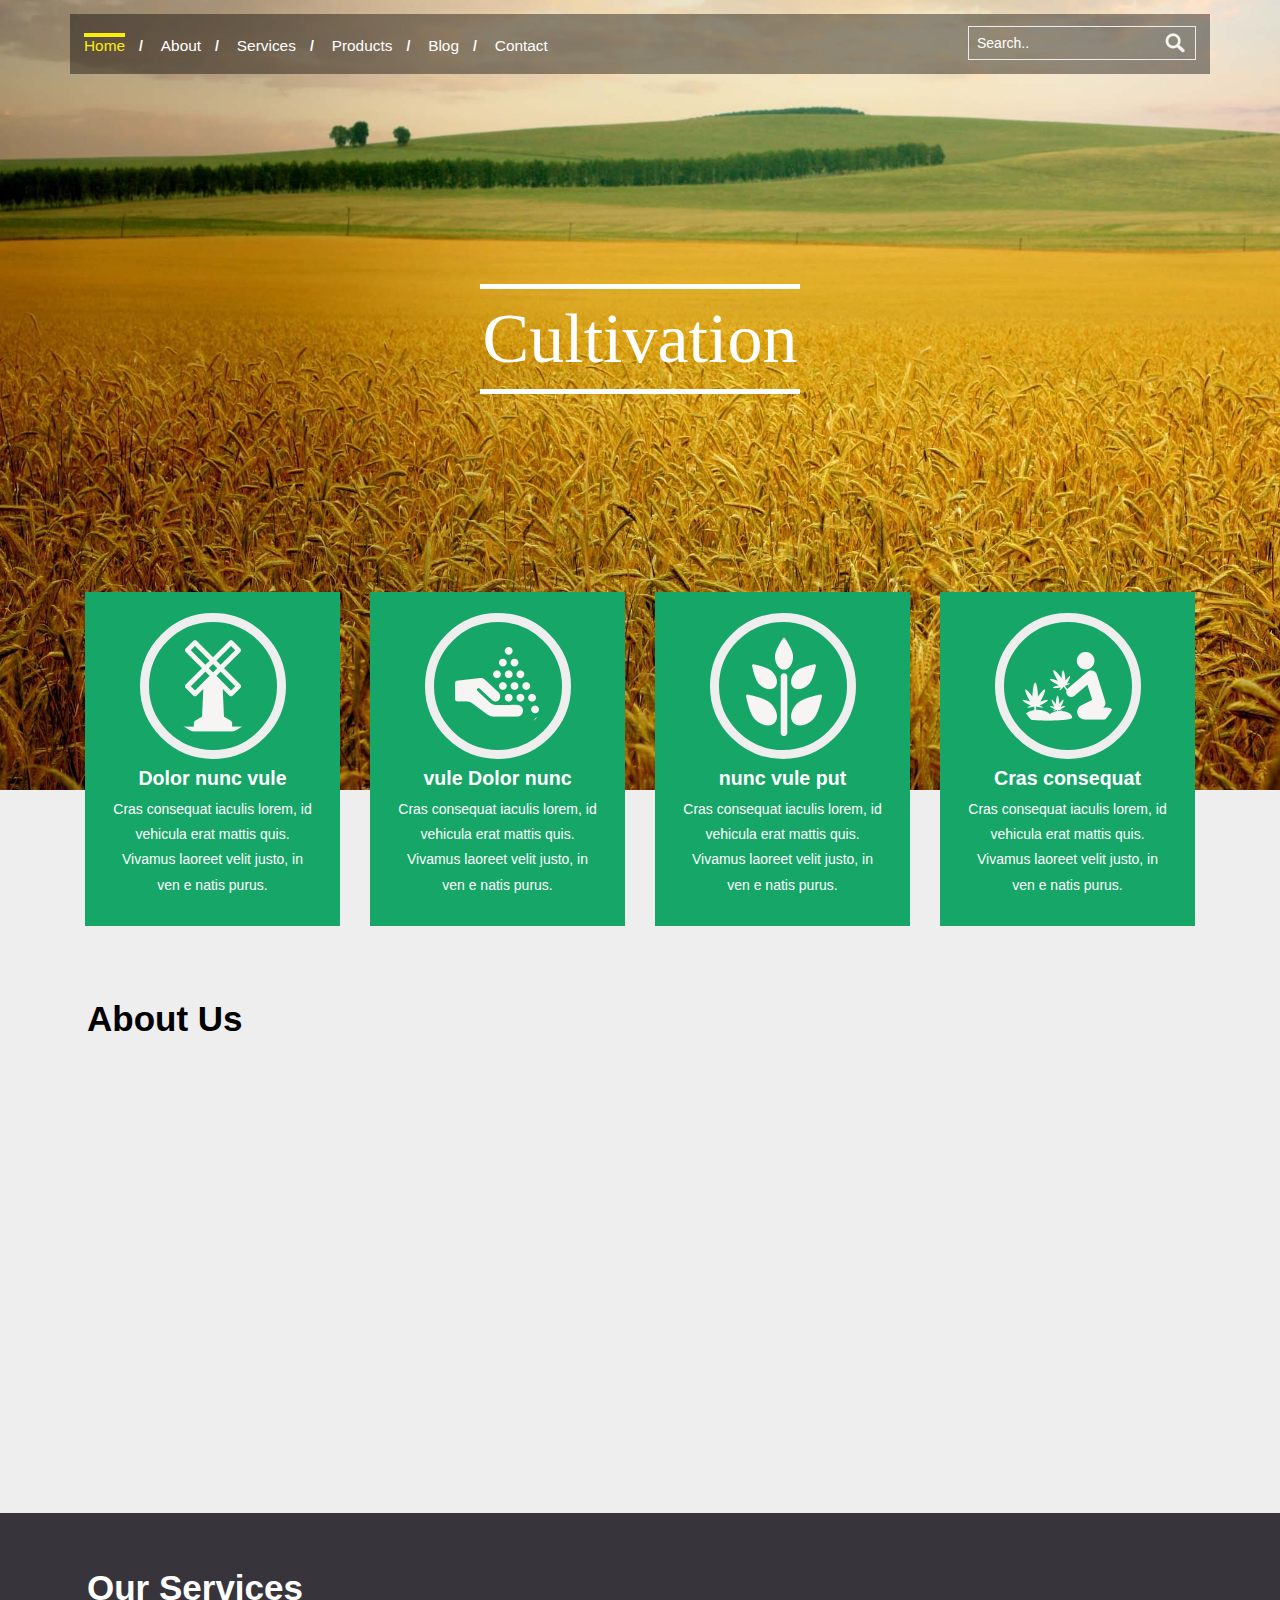
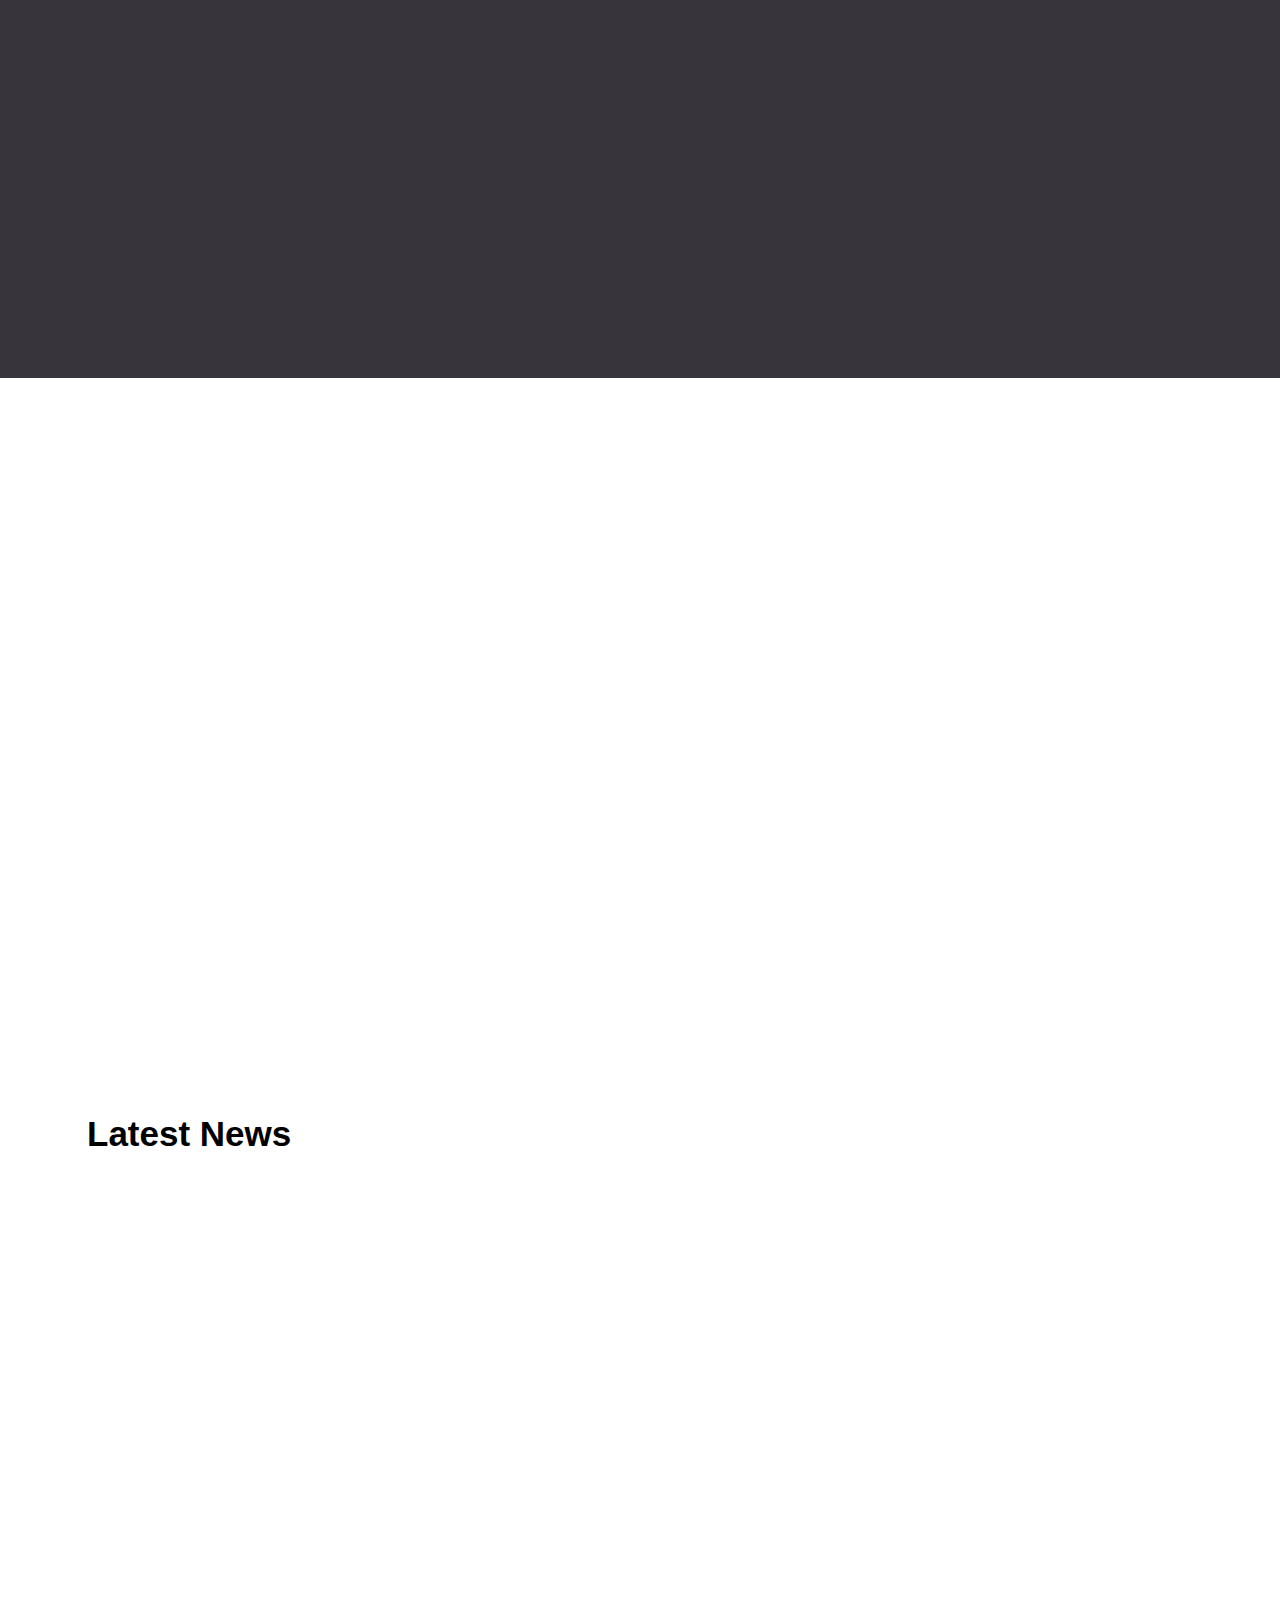
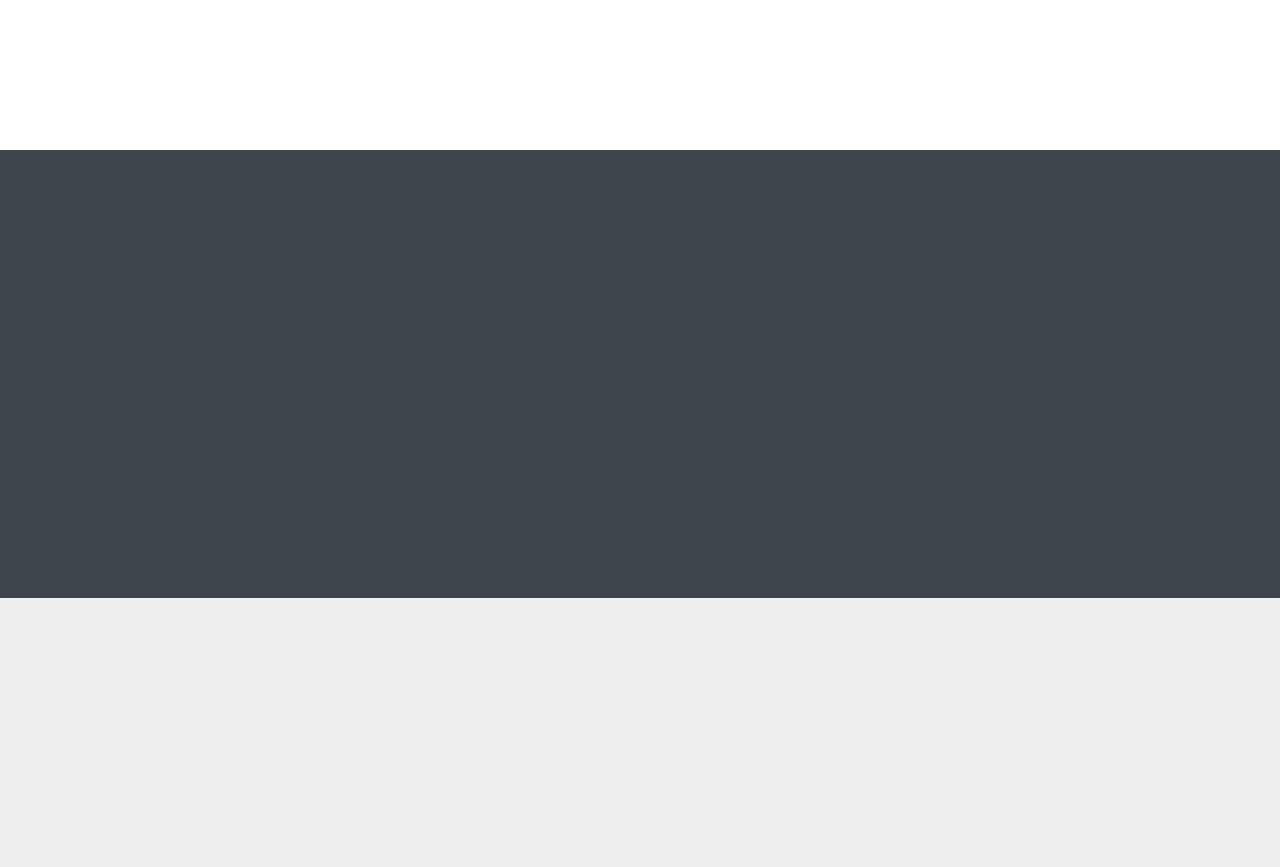
==== cultivation/index.html @ 4067ba44 "Add files via upload" ====
<!DOCTYPE HTML>
<html>
<head>
<title>Home</title>
<link href="css/bootstrap.css" rel="stylesheet" type="text/css" media="all">
<link href="css/style.css" rel="stylesheet" type="text/css" media="all" />
<meta name="viewport" content="width=device-width, initial-scale=1">
<meta http-equiv="Content-Type" content="text/html; charset=utf-8" />
<meta name="keywords" content="Cultivation Responsive web template, Bootstrap Web Templates, Flat Web Templates, Andriod Compatible web template, 
Smartphone Compatible web template, free webdesigns for Nokia, Samsung, LG, SonyErricsson, Motorola web design" />
<script type="application/x-javascript"> addEventListener("load", function() { setTimeout(hideURLbar, 0); }, false); function hideURLbar(){ window.scrollTo(0,1); } </script>
<script src="js/jquery-1.11.1.min.js"></script>
 <link rel="stylesheet" href="css/flexslider.css" type="text/css" media="screen" />
<!---- start-smoth-scrolling---->
<script type="text/javascript" src="js/move-top.js"></script>
<script type="text/javascript" src="js/easing.js"></script>
 <script type="text/javascript">
		jQuery(document).ready(function($) {
			$(".scroll").click(function(event){		
				event.preventDefault();
				$('html,body').animate({scrollTop:$(this.hash).offset().top},1200);
			});
		});
	</script>
<!---End-smoth-scrolling---->
<link rel="stylesheet" href="css/swipebox.css">
			<script src="js/jquery.swipebox.min.js"></script> 
			    <script type="text/javascript">
					jQuery(function($) {
						$(".swipebox").swipebox();
					});
				</script>
				<!--Animation-->
<script src="js/wow.min.js"></script>
<link href="css/animate.css" rel='stylesheet' type='text/css' />
<script>
	new WOW().init();
</script>
<!---/End-Animation---->


</head>
<body>
  <div class="header" id="home">
		<div class="container">
		<div class="header-top">
		<div class="top-menu">
		<span class="menu"><img src="images/nav.png" alt=""/> </span>
		<ul>
   	<li><a href="index.html" class="active">home</a></li><label>/</label>
    <li><a href="about.html">About</a></li><label>/</label>
  	<li><a href="services.html">Services</a></li><label>/</label>
	<li><a href="products.html">products</a></li><label>/</label>
   	<li><a href="blog.html">blog</a></li><label>/</label>
   	<li><a href="contact.html">Contact</a></li>
    </ul>
     <!-- script for menu -->
				
		 <script>
		 $("span.menu").click(function(){
		 $(".top-menu ul").slideToggle("slow" , function(){
		 });
		 });
		 </script>
	<!-- //script for menu -->
     </div>
	<div class="search">
						<form>
							<input type="text" value="Search.." onFocus="this.value = '';" onBlur="if (this.value == '') {this.value = '';}" >
							<input type="submit" value="">
						</form>
					</div>

		<div class="clearfix"></div>
	
	</div>
	<div class="logo wow bounceIn animated" data-wow-delay="0.4s" style="visibility: visible; -webkit-animation-delay: 0.4s;">
		<a href="index.html">cultivation</a>
		</div>
		<div class="header-bottom">
	<div class="header-grids">
	<div class="col-md-3 header-grid">
	<div class="header-img1 wow bounceInLeft animated" data-wow-delay="0.4s" style="visibility: visible; -webkit-animation-delay: 0.4s;">
	<img src="images/icon4.png"" class="img-responsive" alt="/">
					<h4>Dolor nunc vule </h4>
					<p>Cras consequat iaculis lorem, id vehicula erat mattis quis. Vivamus laoreet velit justo, in ven e natis purus.</p>
					</div>
					</div>
	<div class="col-md-3 header-grid">
		<div class="header-img2 wow fadeInDownBig animated animated" data-wow-delay="0.4s">
	<img src="images/icon5.png"" class="img-responsive" alt="/">
					<h4>vule Dolor nunc</h4>
					<p>Cras consequat iaculis lorem, id vehicula erat mattis quis. Vivamus laoreet velit justo, in ven e natis purus.</p>
					</div>
					</div>
					
	<div class="col-md-3 header-grid">
		<div class="header-img3 wow fadeInUpBig animated animated" data-wow-delay="0.4s">
	<img src="images/icon6.png"" class="img-responsive" alt="/">
					<h4>nunc vule put </h4>
					<p>Cras consequat iaculis lorem, id vehicula erat mattis quis. Vivamus laoreet velit justo, in ven e natis purus.</p>
					</div>
					</div>
					<div class="col-md-3 header-grid">
						<div class="header-img4 wow bounceInRight animated" data-wow-delay="0.4s" style="visibility: visible; -webkit-animation-delay: 0.4s;">
	<img src="images/icon7.png"" class="img-responsive" alt="/">
					<h4>Cras consequat </h4>
					<p>Cras consequat iaculis lorem, id vehicula erat mattis quis. Vivamus laoreet velit justo, in ven e natis purus.</p>
					</div>
					</div>
	<div class="clearfix"></div>
	</div>
</div>	
</div>
</div>
		 <div class="content">
			<div class="about-section">
				<div class="container">
					<h3>about us</h3>
				<div class="about-grids">
				<div class="col-md-5 about-img wow bounceInRight animated" data-wow-delay="0.4s" style="visibility: visible; -webkit-animation-delay: 0.4s;">
			<img src="images/img1.jpg" class="img-responsive" alt="/">
				</div>
					<div class="col-md-7 about-grid wow bounceInLeft animated" data-wow-delay="0.4s" style="visibility: visible; -webkit-animation-delay: 0.4s;">
				<p>Cras consequat iaculis lorem, id vehicula erat mattis quis. Vivamus laoreet velit justo, in ven e natis purus pretium sit amet. Praesent lectus tortor, tincidu nt in consectetur vestibulum, ultrices nec neque. Praesent nec sagittis mauris. Fusce convallis nunc neque. Integer egestas aliquam interdum. Nulla ante diam, interdum nec tempus eu, feugiat vel erat.Cras consequat iaculis lorem, id vehicula erat mattis quis.Cras consequat iaculis lorem, id vehicula erat mattis. Integer egestas aliquam interdum. Nulla ante diam,</p>
									<p>lorem,Cras consequat iaculis id vehicula erat mattis quis. Vivamus laoreet velit justo, in ven e natis purus pretium sit amet. Praesent lectus tortor, tincidu nt in consectetur vestibulum, ultrices nec neque. Praesent nec sagittis mauris. Fusce convallis nunc neque. Integer egestas aliquam interdum. Nulla ante diam, interdum nec tempus eu, feugiat vel erat.Cras consequat iaculis lorem, id vehicula erat mattis quis.Cras consequat iaculis lorem, id vehicula erat mattis.</p>

				</div>
				<div class="clearfix"></div>
				</div>
				</div>
		   </div>
		   <div class="service-section">
				<div class="container">
					<h3>our services</h3>
					<div class="service-grids">
					<div class="col-md-4 service-grid wow bounceInLeft animated" data-wow-delay="0.4s" style="visibility: visible; -webkit-animation-delay: 0.4s;">
					<img src="images/icon1.png" class="img-responsive" alt="/">
					<h4>Dolor nunc vule putateulr</h4>
					<p>Cras consequat iaculis lorem, id vehicula erat mattis quis. Vivamus laoreet velit justo, in ven e natis purus.Praesent nec sagittis mauris. Fusce convallis nunc neque.Integer egestas.Vivamus laoreet velit justo</p>
					</div>
					<div class="col-md-4 service-grid wow fadeInUpBig animated animated" data-wow-delay="0.4s">
					<img src="images/icon2.png" class="img-responsive" alt="/">
						<h4>Dolor nunc vule putateulr</h4>
						<p>Cras consequat iaculis lorem, id vehicula erat mattis quis. Vivamus laoreet velit justo, in ven e natis purus.Praesent nec sagittis mauris. Fusce convallis nunc neque.Integer egestas.Vivamus laoreet velit justo</p>
						</div>
					<div class="col-md-4 service-grid wow bounceInRight animated" data-wow-delay="0.4s" style="visibility: visible; -webkit-animation-delay: 0.4s;">
					<img src="images/icon3.png" class="img-responsive" alt="/">
						<h4>Dolor nunc vule putateulr</h4>
						<p>Cras consequat iaculis lorem, id vehicula erat mattis quis. Vivamus laoreet velit justo, in ven e natis purus.Praesent nec sagittis mauris. Fusce convallis nunc neque.Integer egestas.Vivamus laoreet velit justo</p>
	`					</div>
					<div class="clearfix"></div>
					</div>
		   </div>
		   </div>
		   <div class="work-section wow bounceIn animated" data-wow-delay="0.4s" style="visibility: visible; -webkit-animation-delay: 0.4s;">
		   <div class="container">
		   <h3>our latest works</h3>
		   <div class="latest-grids">
		   <div class="latest-grid1">
			  <div class="col-md-3 latest-grid work">
			  	<a href="images/img2.jpg" class="swipebox"><img src="images/img2.jpg" class="img-responsive" alt="/">
		   <div class="textbox">
						<img src="images/magnify.png" class="img-responsive" alt="/">
						</div>
						</div></a>
		      <div class="col-md-3 latest-grid work">
			  	<a href="images/img3.jpg" class="swipebox"><img src="images/img3.jpg" class="img-responsive" alt="/">
		   <div class="textbox">
						<img src="images/magnify.png" class="img-responsive" alt="/">
						</div>
						</div></a>
		      <div class="col-md-3 latest-grid work">
			  	<a href="images/img4.jpg" class="swipebox"><img src="images/img4.jpg" class="img-responsive" alt="/">
		   <div class="textbox">
						<img src="images/magnify.png" class="img-responsive" alt="/">
						</div>
						</div></a>
		      <div class="col-md-3 latest-grid work">
			  	<a href="images/img5.jpg" class="swipebox"><img src="images/img5.jpg" class="img-responsive" alt="/">
		   <div class="textbox">
						<img src="images/magnify.png" class="img-responsive" alt="/">
						</div>
						</div></a>
		   <div class="clearfix"></div>
		   </div>
		   <div class="latest-grid2">
			  <div class="col-md-3 latest-grid work">
			  	<a href="images/img6.jpg" class="swipebox"><img src="images/img6.jpg" class="img-responsive" alt="/">
		   <div class="textbox">
						<img src="images/magnify.png" class="img-responsive" alt="/">
						</div>
						</div></a>
		      <div class="col-md-3 latest-grid work">
			  	<a href="images/img7.jpg" class="swipebox"><img src="images/img7.jpg" class="img-responsive" alt="/">
		   <div class="textbox">
						<img src="images/magnify.png" class="img-responsive" alt="/">
						</div>
						</div></a>
		      <div class="col-md-3 latest-grid work">
			  	<a href="images/img8.jpg" class="swipebox"><img src="images/img8.jpg" class="img-responsive" alt="/">
		  <div class="textbox">
						<img src="images/magnify.png" class="img-responsive" alt="/">
						</div>
						</div></a>
		      <div class="col-md-3 latest-grid work">
			  	<a href="images/img9.jpg" class="swipebox"><img src="images/img9.jpg" class="img-responsive" alt="/">
		   <div class="textbox">
						<img src="images/magnify.png" class="img-responsive" alt="/">
						</div>
						</div></a>
		   <div class="clearfix"></div>
		   </div>
		   <div class="clearfix"></div>
		   </div>
		   </div>
		   </div>
           <div class="copyrights">Collect from <a href="http://www.cssmoban.com/" >免费网站模板</a></div>
		   <div class="news-section">
		   <div class="container">
		   <h3>latest news</h3>
		   <div class="news-grids">
					<div class="col-md-4 news-grid wow bounceInLeft animated" data-wow-delay="0.4s" style="visibility: visible; -webkit-animation-delay: 0.4s;">
					<img src="images/img10.jpg" class="img-responsive" alt="/">
					<h4><a href="#">Dolor nunc vule putateulr</a></h4>
					<p class="date">March 23rd, 2015 <a href="#">5 Comments</a></p>
							<p>Praesent vestim molestie lacus. Aenean nonummy hendrerit mauris. Phasellus porta. Fusce suscipit varius mi. Cum sociis natoque penatibus et magnis dis parturient montes, nascetur ridiculus mus. </p>
                          <a href="#" class="button hvr-shutter-in-vertical">read more</a>
						  </div>
					<div class="col-md-4 news-grid wow fadeInDown Big animated animated" data-wow-delay="0.4s">
					<img src="images/img11.jpg" class="img-responsive" alt="/">
						<h4><a href="#">Dolor nunc vule putateulr</a></h4>
					<p class="date">March 23rd, 2014 <a href="#">5 Comments</a></p>
							<p>Praesent vestim molestie lacus. Aenean nonummy hendrerit mauris. Phasellus porta. Fusce suscipit varius mi. Cum sociis natoque penatibus et magnis dis parturient montes, nascetur ridiculus mus. </p>
						   <a href="#" class="button hvr-shutter-in-vertical">read more</a>
						</div>
					<div class="col-md-4 news-grid wow bounceInRight animated" data-wow-delay="0.4s" style="visibility: visible; -webkit-animation-delay: 0.4s;">
					<img src="images/img12.jpg" class="img-responsive" alt="/">
	        		<h4><a href="#">Dolor nunc vule putateulr</a></h4>
				<p class="date">March 25rd, 2014 <a href="#">5 Comments</a></p>
							<p>Praesent vestim molestie lacus. Aenean nonummy hendrerit mauris. Phasellus porta. Fusce suscipit varius mi. Cum sociis natoque penatibus et magnis dis parturient montes, nascetur ridiculus mus. </p>
							  <a href="#" class="button hvr-shutter-in-vertical">read more</a>
							</div>
					<div class="clearfix"></div>
					</div>
		   </div>
		   </div>
		   </div>
		   <div class="categories-section">
		   <div class="container">
		   <div class="footer-grids">
			<div class="col-md-4 up wow bounceInLeft animated" data-wow-delay="0.4s" style="visibility: visible; -webkit-animation-delay: 0.4s;">
	  <h3>upcome events</h3>
	  <div class="up1">
	 <div class="up-img">
	 <img src="images/im1.jpg">
	</div>
     <div class="up-text">
		 <a href="#">sagittis magna</a>
		 <p>Lorem ipsum dolor sit amet, consectetur adipiscing elit.</p>
		 </div>
		 <div class="clearfix"></div>
         </div>
		  <div class="up1">
	 <div class="up-img">
	 <img src="images/im2.jpg">
	</div>
     <div class="up-text">
		 <a href="#">Integer molest</a>
		 <p>Lorem ipsum dolor sit amet, consectetur adipiscing elit.</p>
		 </div>
		 <div class="clearfix"></div>
         </div>
		  <div class="up1">
	 <div class="up-img">
	 <img src="images/im3.jpg">
	</div>
     <div class="up-text">
		 <a href="#">Fusce suscipit</a>
		 <p>Lorem ipsum dolor sit amet, consectetur adipiscing elit.</p>
		 </div>
		 <div class="clearfix"></div>
         </div>
		 </div>
		 <div class="col-md-4 cat wow bounceIn animated" data-wow-delay="0.4s" style="visibility: visible; -webkit-animation-delay: 0.4s;">
		   <h3>Categories</h3>
		   <ul>
	<li>Praesent vestim molestie lacus.</li>
	<li>Cras consequat iaculis lorem</li>
	<li>Consectetur adipiscing iaculis</li>
	<li>Lorem ipsum dolor sit</li>
	<li>Cum sociis natoque penatibus et magnis </li>
	<li>Integer molestie lorem</li>
	<li>lorem,Cras consequat iaculis id vehicula</li>
	</ul>
	</div>
		 <div class="col-md-4 cont wow bounceInRight animated" data-wow-delay="0.4s" style="visibility: visible; -webkit-animation-delay: 0.4s;">
		 <h3>contact</h3>
		 <ul>
		<li><i class="phone"></i></li>
		<li><p>1-000-000-0000</p>
		<p>1-000-000-0000</p></li>
		</ul>
		<ul>
	   <li><i class="smartphone"></i></li>
		<li><p>Seventh Avenue</p>
		<p> Chelsea, Manhattan</p></li>
		</ul>
		<ul>
		<li><i class="message"></i></li>
		<li><a href="mailto:example@mail.com">bcdefg@hijs.dfh</a>
         <a href="mailto:example@mail.com">fjashfaf@jkfs.ckd</a></li>
		</ul>
		</div>
		 <div class="clearfix"></div>
		  </div>
		   </div>
		   </div>
		   <div class="footer-section">
		   <div class="container">
		   <div class="footer-top">
		 <div class="social-icons wow bounceInLeft animated" data-wow-delay="0.4s" style="visibility: visible; -webkit-animation-delay: 0.4s;">
		<a href="#"><i class="icon1"></i></a>
		<a href="#"><i class="icon2"></i></a>
		<a href="#"><i class="icon3"></i></a>
		<a href="#"><i class="icon4"></i></a>
		</div>
		</div>
		 <div class="footer-middle wow fadeInDown Big animated animated" data-wow-delay="0.4s">
		 <div class="bottom-menu">
      <ul>
   	<li><a href="index.html">home</a></li>
    <li><a href="about.html">About</a></li>
  	<li><a href="services.html">Services</a></li>
	<li><a href="products.html">products</a></li>
   	<li><a href="blog.html">blog</a></li>
   	<li><a href="contact.html">Contact</a></li>
    </ul>
		</div>
		</div>
		<div class="footer-bottom wow bounceInRight animated" data-wow-delay="0.4s" style="visibility: visible; -webkit-animation-delay: 0.4s;">
									<p>Copyright &copy; 2015.Company name All rights reserved.More Templates <a href="http://www.cssmoban.com/" target="_blank" title="模板之家">模板之家</a> - Collect from <a href="http://www.cssmoban.com/" title="网页模板" target="_blank">网页模板</a></p>
									</div>
					<script type="text/javascript">
						$(document).ready(function() {
							/*
							var defaults = {
					  			containerID: 'toTop', // fading element id
								containerHoverID: 'toTopHover', // fading element hover id
								scrollSpeed: 1200,
								easingType: 'linear' 
					 		};
							*/
							
							$().UItoTop({ easingType: 'easeOutQuart' });
							
						});
					</script>
				<a href="#" id="toTop" style="display: block;"> <span id="toTopHover" style="opacity: 1;"> </span></a>
				</div>
		   </div>

 </body>
</html>
---- cultivation/css/style.css ----
body a{
    transition:0.5s all;
	-webkit-transition:0.5s all;
	-moz-transition:0.5s all;
	-o-transition:0.5s all;
	-ms-transition:0.5s all;
}
input[type="button"]{
	transition:0.5s all;
	-webkit-transition:0.5s all;
	-moz-transition:0.5s all;
	-o-transition:0.5s all;
	-ms-transition:0.5s all;
}

h1,h2,h3,h4,h5,h6{
	padding:0 0;
	margin:0 0;
}
p{
	padding:0 0;
	margin:0 0;
}
ul{
	padding:0 0;
	margin:0 0;	
}
body{
	padding:0 0;
	margin:0 0; 
	font-family: 'Open Sans', sans-serif;
}
.copyrights{text-indent:-9999px;height:0;line-height:0;font-size:0;overflow:hidden;}
.header {
  background: url("../images/banner.jpg")no-repeat 0px 0px;
  background-size:cover;
  min-height: 790px;
  text-align: center;
  -webkit-background-size: cover;
  -moz-background-size: cover;
  -o-background-size: cover;
  -ms-background-size: cover;
}
.header-top {
  margin-top: 1em;
  background: rgba(0, 0, 0, 0.41);
}
.logo {
  border-top: 5px solid#fff;
  border-bottom: 5px solid#fff;
  width: 28%;
  margin: 15em auto 0;
}
.logo a {
  font-size: 5em;
  text-transform: capitalize;
  text-decoration: none;
  color:#fff;
  	font-family: 'Lobster', cursive;
}
.top-menu {
   float:left;
     padding-top: 0.3em;
  }
.top-menu ul li {
  display: inline-block;
    margin: 1.2em 1em;
 }
 .top-menu ul {
  color: #fff;
}
 .top-menu ul li a:hover {
  border-top: 4px solid#FAEE0D;
  color:#FAEE0D;
}
span.menu {
  display: none;
}
 .top-menu ul li  a{
  text-transform: capitalize;
  font-size: 1.1em;
  color: #fff;
  text-decoration: none;
}
.top-menu ul li a.active {
  border-top: 4px solid#FAEE0D;
  color: #FAEE0D;
}
.search{
	float:right;
	position:relative;
	width:20%;
	border: 1px solid #ededed;
    margin: 0.85em 1em;
}
.search input[type="text"] {
	outline: none;
	padding:6px 8px;
	background: none;
	width: 87%;
	border: none;
	font-size:1em;
	color:#fff;	
	float: left;
}
.search input[type="submit"] {
  width: 22px;
  height: 22px;
  background: url(../images/search.png) -9px -3px no-repeat;
  padding: 0px 1px;
  border: none;
  cursor: pointer;
  position: absolute;
  outline: none;
  top: 6px;
  right: 9px;
}
.header-bottom {
  position: relative;
}
.header-grids {
  position: absolute;
  bottom: -38em;
  left: 0;
  width: 100%;
}
.header-img1 {
  background: #16A667;
    padding: 1.5em 2em;
}
.header-img2 {
  background:#16A667;
  padding: 1.5em 2em;
}
.header-img3 {
  background:#16A667;
  padding: 1.5em 2em;
}
.header-img4 {
  background:#16A667;
  padding: 1.5em 2em;
}
.header-grid img {
  margin: 0 auto;
  border-radius: 73px;
  border: 9px solid #eee;
  padding: 1em 1em;
}
.header-grid h4 {
  font-size: 1.4em;
  padding: 0.5em 0 0;
  color: #fff;
    font-weight: 600;
}
.header-grid p {
  font-size: 1em;
  padding: 0.5em 0;
  color: #fff;
  line-height: 1.8em;
}
.header-grid img:hover {
  transform: rotateY(360deg);
  transition: .5s all;
  -webkit-transition: .5s all;
  -moz-transition: .5s all;
  -o-transition: .5s all;
  -ms-transition: .5s all;
}
.about-section {
  padding: 15em 0 4em;
  background:#eee;
}
.about-img img {
  width: 100%;
}
.about-section h3 {
  font-size: 2.5em;
  text-transform: capitalize;
  color: #000;
   margin: 0 17px;
   font-family: 'Josefin Sans', sans-serif;
     font-weight: 600;
}
.about-grids {
  margin-top: 3em;
}
.about-grid p {
  font-size: 1em;
  padding: 1em 0;
  color: #555;
  line-height: 1.8em;
}
.service-section {
  padding: 4em 0;
  background:#37353b;
 }
.service-section h3 {
  font-size: 2.5em;
  text-transform: capitalize;
  color: #fff;
    margin: 0 17px;
	font-family: 'Josefin Sans', sans-serif;
	  font-weight: 600;
}
.service-grids {
  margin-top: 3em;
    text-align: center;
}
.service-grid img {
  margin: 0 auto;
  background:#16A667;
  padding: 0.5em 1em;
  border-radius: 10px;
}
.service-grid img:hover {
  background: #f2af00;
}
.service-grid h4 {
  font-size: 1.5em;
  padding: 0.8em 0 0;
  color: #fff;
    font-weight: 600;
}
.service-grid p {
  font-size: 1em;
  padding: 1em 0;
  color: #999;
  line-height: 1.8em;
}
.work-section {
  padding: 4em 0;
  background:#eee;
 }
.work-section h3 {
  font-size: 2.5em;
  text-transform: capitalize;
  color: #000;
	font-family: 'Josefin Sans', sans-serif;
	  font-weight: 600;
}
.work {
 position:relative;
}
.work .textbox {
width: 285px;
height: 244px;
position:absolute;
top:0;
left:0;
-webkit-transform: scale(0);
transform: scale(0);
border-radius:0px;
background-color:rgba(15, 16, 15, 0.16);;
-webkit-box-shadow: 0px 0px 15px 2px rgba(255,255,255,.75);
box-shadow: 0px 0px 15px 2px rgba(255,255,255,.75);
}
.work:hover .textbox {
-webkit-transform: scale(1);
transform: scale(1);
}
.textbox img {
  padding-top: 7em;
  color: #fff;
  margin: 0 auto;
}
.textbox {
-webkit-transition: all 0.7s ease;
transition: all 0.7s ease;
}
.latest-grids {
  margin-top: 3em;
}
.latest-grid {
  padding: 0;
}
.news-section{
padding:4em 0;
}
.news-section h3 {
  font-size: 2.5em;
  text-transform: capitalize;
  color: #000;
    margin: 0 17px;
	font-family: 'Josefin Sans', sans-serif;
	  font-weight: 600;
}
.news-grids {
  margin-top: 3em;
}
.news-grid h4 a {
  font-size: 1.2em;
  text-decoration: none;
  color: #000;
  padding: 0.5em 0;
  display: block;
    font-weight: 600;
}
.news-grid p.date a {
  font-size: 1em;
  font-weight: 500;
  color: #000;
}
.news-grid p.date a:hover {
  color: rgba(32, 176, 89, 0.88);
}
.news-grid p{
  font-size: 1em;
 margin-bottom: 1em;
  color: #999;
  line-height: 1.8em;
}
a.button {
  font-size: 1.2em;
  padding: 0.5em 1em;
  background:#f2af00;
  width: 35%;
   margin-top: 1.5em;
   display:block;
  color: #fff;
  text-decoration: none;
  text-transform: capitalize;
}
/* Shutter In Vertical */
.hvr-shutter-in-vertical {
  display: inline-block;
  vertical-align: middle;
  -webkit-transform: translateZ(0);
  transform: translateZ(0);
  box-shadow: 0 0 1px rgba(0, 0, 0, 0);
  -webkit-backface-visibility: hidden;
  backface-visibility: hidden;
  -moz-osx-font-smoothing: grayscale;
  position: relative;
  background: #f2af00;
  -webkit-transition-property: color;
  transition-property: color;
  -webkit-transition-duration: 0.3s;
  transition-duration: 0.3s;
}
.hvr-shutter-in-vertical:before {
  content: "";
  position: absolute;
  z-index: -1;
  top: 0;
  bottom: 0;
  left: 0;
  right: 0;
  background:#16A667;
  -webkit-transform: scaleY(1);
  transform: scaleY(1);
  -webkit-transform-origin: 50%;
  transform-origin: 50%;
  -webkit-transition-property: transform;
  transition-property: transform;
  -webkit-transition-duration: 0.3s;
  transition-duration: 0.3s;
  -webkit-transition-timing-function: ease-out;
  transition-timing-function: ease-out;
}
.hvr-shutter-in-vertical:hover, .hvr-shutter-in-vertical:focus, .hvr-shutter-in-vertical:active {
  color: white;
}
.hvr-shutter-in-vertical:hover:before, .hvr-shutter-in-vertical:focus:before, .hvr-shutter-in-vertical:active:before {
  -webkit-transform: scaleY(0);
  transform: scaleY(0);
}
.categories-section {
  padding: 4em 0;
  background:#3f454d;
}
.cat h3 {
  font-size: 2.5em;
  text-transform: capitalize;
  color:#fff;
  margin-bottom: 0.7em;
  font-family: 'Josefin Sans', sans-serif;
    font-weight: 600;
}
.cat ul li {
  font-size: 1em;
  line-height: 1.8em;
  color: #999;
  list-style: none;
  padding: 6px 24px;
  background: url(../images/list-arrow.png) no-repeat 0px 15px;
  cursor: pointer;
  list-style-type: none;
}
.cat ul li:hover {
  color: #f2af00;
}
.up h3 {
  font-size: 2.5em;
  text-transform: capitalize;
  color:#fff;
  margin-bottom: 1em;
  font-family: 'Josefin Sans', sans-serif;
    font-weight: 600;
}
.up-img {
  float: left;
  width: 21%;
  margin-right: 3%;
}
.up-text {
  float: left;
  width: 76%;
}
.up-img img {
  width: 100%;
}
.up1 {
  margin-top: 1.2em;
}
.up-text a {
   font-size: 1.3em;
  color: #fff;
    margin-bottom: 0.3em;
	text-decoration:none;
}
.up-text a:hover {
  color: #f2af00;
}
.up-text p {
  font-size: 1em;
  line-height:1.8em;
  color:#999;
}
.cont h3 {
  font-size: 2.5em;
  text-transform: capitalize;
  color:#fff;
  margin-bottom: 1em;
  font-family: 'Josefin Sans', sans-serif;
    font-weight: 600;
}
.cont ul li {
  display: inline-block;
}
.cont ul {
  margin-bottom: 2em;
}
.phone {
  width: 40px;
  height: 40px;
  background: url("../images/img-sprite1.png") no-repeat -220px 0px;
  display: inline-block;
}
.smartphone {
  width: 40px;
  height: 40px;
  background: url("../images/img-sprite1.png") no-repeat -260px 0px;
  display: inline-block;
}
.message {
  width: 40px;
  height: 40px;
  background: url("../images/img-sprite1.png") no-repeat -300px 6px;
  display: inline-block;
}
.cont ul li p {
  font-size: 1em;
  color: #999;
}
.cont ul li a {
  width: 100%;
  display: block;
  font-size: 1em;
  text-decoration: none;
  color:#999;
}
.cont ul li a:hover{
color:#f2af00;
}
.footer-section {
  padding: 4em 0;
  text-align: center;
  background:#eee;
}
.social-icons i {
  width: 55px;
  height: 55px;
  background: url("../images/img-sprite1.png") no-repeat 0px 0px;
  display: inline-block;
  margin: 0 0 0 1em;
}
.social-icons i.icon1
{
	background:url("../images/img-sprite1.png") no-repeat 0px 0px;
}

.social-icons i.icon2
{
	background:url("../images/img-sprite1.png") no-repeat -55px 0px;
}
.social-icons i.icon3
{
	background:url("../images/img-sprite1.png") no-repeat -110px 0px;
}
.social-icons i.icon4
{
	background:url("../images/img-sprite1.png") no-repeat -165px 0px;
}
.social-icons i:hover {
  opacity: 0.6;
}

.bottom-menu ul li {
  display: inline-block;
    margin: 1.2em 1.5em;
 }
.bottom-menu ul li  a{
 text-transform: capitalize;
  font-size: 1.1em;
  color: #000;
  text-decoration: none;
}
.footer-bottom {
	margin-top: 1em;
}
.footer-bottom p {
	font-size: 16px;
	color: #000;
	font-weight: 400;
}
.footer-bottom a {
	font-size: 19px;
	color:#16A667;
	font-weight: 400;
	text-transform: capitalize;
	font-family: 'Exo', sans-serif;
}
.footer-bottom a:hover {
	color: #000;
}
.footer-bottom p a {
	margin: 0 6px 0 6px;
}
#toTop {
	display: none;
	text-decoration: none;
	position: fixed;
	bottom: 10px;
	right: 10px;
	overflow: hidden;
	width: 48px;
	height: 48px;
	border: none;
	text-indent: 100%;
	background: url("../images/to-top2.png") no-repeat 0px 0px;
}
/*about*/
.header.head-top {
  min-height: 450px;
  }
.logo.logo1 {
  margin-top: 10em;
}
.aboutus-section {
  padding: 4em 0;
}
.aboutus-section h3 {
  font-size: 3.5em;
  text-transform: capitalize;
  margin-bottom: 1.5em;
  color: #394c53;
  font-family: 'Josefin Sans', sans-serif;
  text-align:center;
    font-weight: 600;
}
.left-grid h4 {
  font-size: 2em;
  padding: 0.5em 0;
  color: #000;
  text-transform: capitalize;
    font-weight: 600;
}
.left-grid ul li {
  font-size: 1em;
  line-height: 1.8em;
  color: #555;
  list-style: none;
  padding: 6px 24px;
  background: url(../images/list-arrow.png) no-repeat 0px 15px;
  cursor: pointer;
  list-style-type: none;
}
.left-grid p {
  font-size: 1em;
  line-height: 1.8em;
  color: #555;
}
.ab1 a {
  text-align: right;
  font-size: 1.2em;
  padding: 0.5em 0;
  display: block;
  text-decoration: none;
}
.ab2 a{
  text-align: right;
  font-size: 1.2em;
  padding: 0.5em 0;
  display: block;
  text-decoration: none;
}
.ab1 {
  background: #eee;
  padding: 1em 1em;
    margin: 3em 0;
	  border-radius: 5px;
}
.ab2 {
  background: #eee;
  padding: 1em 1em;
    border-radius: 5px;
}
.right-grid {
  padding: 0.5em 0 0;
}
.right-grid h5 {
  font-size: 1.4em;
  padding: 0.5em 0;
  color: #000;
  text-transform: capitalize;
  font-weight: 500;
  
}
.right-grid  p {
  font-size: 1em;
  color: #555;
  line-height: 1.8em;
  text-align: left;
}
.aboutus4 h4 {
  font-size: 2em;
  padding: 0.5em 0;
  color: #000;
  text-transform: capitalize;
  margin-bottom: 1.5em;
     font-weight: 600;
}
.team-grid h5 {
  font-size: 1.4em;
  padding: 0.5em 0;
  color: #0A0909;
}
.aboutus4 {
  margin-top: 2.5em;
 }

.aboutus2 {
  margin-top: 1em;
}
/*------ services -----*/
.services-section {
	padding: 4em 0;
	  background: #f5f5f5;
	  text-align: center;

}
.services-section h3 {
  font-size: 3.5em;
  text-transform: capitalize;
   margin-bottom: 1.5em;
  color: #394c53;
  font-family: 'Josefin Sans', sans-serif;
    font-weight: 600;
 }
.services-grid h5 {
  font-size: 1.4em;
  color: #000;
  font-weight: 600;
  padding-top: 0.7em;
  text-transform: capitalize;
}
a.button1 {
  font-size: 1.2em;
  padding: 0.5em 1em;
  background:#f2af00;
  margin: 1.5em auto 0;
  width:38%;
   display:block;
  color: #fff;
  text-decoration: none;
  text-transform: capitalize;
}
.service-section1 {
  padding: 4em 0;
  background: #37353b;
}
.services-grid p {
  font-size: 1em;
  color: #555;
    margin: 0.5em 0 2em;
  line-height:1.8em;
}
.services-grid img {
  border-radius: 5px;
  -ms-border-radius: 5px;
  -o-border-radius: 5px;
  -webkit-border-radius: 5px;
  -moz-border-radius: 5px;
}
.services-grid a img:hover {
  opacity: 0.6;
}
.services-section1 {
  padding: 1em 0 4em;
  background: #f5f5f5;
}
/*------ portfolio -----*/
.project-section {
  padding: 4em 0;
    background: url(../images/footer-bg.jpg);
}
.project-section  h3 {
  font-size: 3.5em;
  text-transform: capitalize;
  margin-bottom: 1.5em;
 text-align: center;
	  color: #394c53;
  font-family: 'Josefin Sans', sans-serif;
    font-weight: 600;
}
.port2 {
  padding: 2em 0;
}
.port-grid a img:hover {
  opacity: 0.6;
}
/*-- error-page --*/
.main {
	padding: 12em 0px;
	  border-bottom: 1px solid #5d5d5d;
}
.error-404 h1 {
  font-size: 12em;
  font-weight: 700;
  color:#f2af00;
  margin: 0;
  padding: 0;
  text-transform: uppercase;
}
.error-404 p{
	color: #090909;
	margin: 0;
	font-size: 1.2em;
	text-transform: uppercase;
} 
a.b-home{
	background:#16A667;
	padding:0.8em 3em;
	display:inline-block;
	color:#FFF;
	text-decoration:none;
	margin-top:1em;
}
a.b-home:hover{
	background:#f2af00;
	color:#fff;
}
/*------ contact -----*/
.contact {
  padding: 4em 0;
}
.contact-head{
	text-align:center;
}
.contact-head h3{
	font-size: 3.5em;
	text-transform:capitalize;
    color: #394c53;
  font-family: 'Josefin Sans', sans-serif;
    font-weight: 600;
  
}
.contact-head span{
	color: #777;
}
.contact-map iframe{
	min-height:300px;
	width:100%;
	border:none;
	margin:1.5em 0 1em;
}
.contact-form-row{
	margin-bottom:3em;
}
.contact-form-row div{
	width: 32.6%;
	float: left;
	margin-right: 1%;
} 
.contact-form-row div span,.contact-form-row2  span{
	font-size:1.2em;
	color:#000;
	  font-weight: 600;
  text-transform: capitalize;
	display:block;
	padding:0 0 0.5em;
}
.contact-form-row div input[type="text"]{
	width:100%;
	padding:1em;	
	border:1px solid #EEE;
	-webkit-appearance:none;
	outline:none;
	color:#777;
	transition:border-color 0.4s;
	-webkit-transition:border-color 0.4s;
	-moz-transition:border-color 0.4s;
	-o-transition:border-color 0.4s;
	-ms-transition:border-color 0.4s;
}
.contact-form-row div input[type="text"]:hover,.contact-form-row2 textarea:hover{
	color:#d4a258;
	border-color:#d4a258;
}
.contact-form-row div:nth-child(3){
	margin-right:0;
}
.contact-form-row2 textarea{
	width:100%;
	padding:1em;	
	font-family: 'Droid Sans', sans-serif;
	border:1px solid #EEE;
	-webkit-appearance:none;
	outline:none;
	color:#777;
	min-height:320px;
	resize:none;
	transition:border-color 0.4s;
	-webkit-transition:border-color 0.4s;
	-moz-transition:border-color 0.4s;
	-o-transition:border-color 0.4s;
	-ms-transition:border-color 0.4s;
}
.contact-form-row2 {
	margin-top:1em;
}
.contact-form input[type="submit"]{
	display: block;
	background:#16A667;
	padding: 0.7em 3em;
	font-size:1.2em;
	text-transform: uppercase;
	color: #FFF;
	font-weight: 400;
	display: inline-block;
	margin-top: 1em;
	text-decoration: none;
	border:none;
	outline:none;
	transition:0.5s all;
	-webkit-transition:0.5s all;
	-moz-transition:0.5s all;
	-o-transition:0.5s all;
	-ms-transition:0.5s all;
}
.contact-form input[type="submit"]:hover{
	background: #ffb449;
}
/*------ end contact -----*/  
/*-- responsive-design --*/
@media only screen and (max-width:1024px) {
   .logo a {
  font-size: 4em;
}
.header {
   min-height: 501px;
}
.logo {
  margin: 9em auto 0;
 }
 .header-grids {
 bottom: -32em;
}
.header-grid h4 {
  font-size: 1.2em;
}
.header-grid p {
  font-size: 0.965em;
}

.about-section {
  padding: 20em 0 4em;
}
.about-section h3 {
  font-size: 2em;
}
.about-grid p {
  font-size: 0.965em;
}
.service-section h3 {
  font-size: 2em;
}
.service-grid h4 {
  font-size: 1.2em
}
.service-grid p {
  font-size: 0.965em;
  }
.work-section h3 {
  font-size: 2em;
}
.work .textbox {
  width: 236px;
  height: 201px;
 }
 .textbox img {
  padding-top: 5em;
 }
 .news-section h3 {
  font-size: 2em;
}
.news-grid h4 a {
  font-size: 1em;
}
.news-grid p {
  font-size: 0.965em;
 }
a.button {
  font-size: 1.1em;
  width: 38%;
}
.up h3 {
  font-size: 2em;
}
.cat h3 {
  font-size: 2em;
}
.cont h3 {
  font-size: 2em;
}
.up-text a {
  font-size: 1.05em;
}
.up-text p {
  font-size: 0.965em;
}
.cat ul li {
  font-size: 0.97em;
 }
 .cont ul li p {
  font-size: 0.965em;
}
.footer-bottom p {
  font-size: 15px;
 }
 .footer-bottom a {
  font-size: 17px;
}
.cont ul li a {
  font-size: 0.95em;
}
.aboutus-section h3 {
  font-size: 3em;
}
.header.head-top {
  min-height: 415px;
}
.logo.logo1 {
  margin-top: 9em;
}
.left-grid h4 {
  font-size: 1.5em;
}
.left-grid ul li {
  font-size: 0.97em;
}
.left-grid p {
  font-size: 0.965em;
 }
.ab1 a {
font-size: 1em;
}
.ab2 a {
 font-size: 1em;
 }
 .right-grid h4 {
  font-size: 1.2em;
 }
 .right-grid h5 {
  font-size: 1.2em;
 }
 .aboutus2 {
  margin-top: 1.5em;
}
 .aboutus4 {
  margin-top: 0.5em;
}
.aboutus4 h4 {
  font-size: 1.5em;
}
.team-grid h5 {
  font-size: 1.2em;
}
.right-grid p {
  font-size: 0.965em;
}
.services-section h3 {
  font-size: 3em;
}
.services-grid h5 {
  font-size: 1.2em;
}
.services-grid p {
  font-size: 0.965em;
}
a.button1 {
  font-size: 1.1em;
    width: 43%;
}
.project-section h3 {
  font-size: 3em;
}
 .error-404 h1 {
  font-size: 10em;
}
.error-404 p {
   font-size: 1.05em;
}
.contact-head h3 {
  font-size: 3em;
}
.contact-form-row div span, .contact-form-row2 span {
  font-size: 1em;
}
}
@media only screen and (max-width:768px) {
.header-grid {
  float: left;
  width: 25%;
}
.logo a {
  font-size: 3em;
}
.logo {
  margin: 7em auto 0;
}
.header {
  min-height: 375px;
}
.header-grids {
  bottom: -28em;
}
.header-img1 {
 padding: 1.5em 1.5em;
}
.header-img2 {
 padding: 1.5em 1.5em;
}
.header-img3 {
 padding: 1.5em 1.5em;
}
.header-img4 {
 padding: 1.5em 1.5em;
}
.header-grid h4 {
  font-size: 1em;
}
.header-grid p {
  font-size: 0.92em;
}
.about-img {
  float: left;
  width: 50%;
}
.about-grid p {
  font-size: 0.92em;
}
.about-grid {
  float: left;
  width: 50%;
}
.about-section h3 {
  font-size: 1.7em;
}
.service-section h3 {
  font-size: 1.7em;
}
.service-section {
  padding: 3em 0;
}
.service-grid {
  float: left;
  width: 33.3%;
}
.service-grid h4 {
  font-size: 1.05em;
}
.service-grid p {
  font-size: 0.92em;
}
.work-section {
  padding: 3em 0;
 }
.work-section h3 {
  font-size: 1.7em;
}
.latest-grid.work {
  float: left;
  width: 25%;
}
.work .textbox {
  width: 181px;
  height: 156px;
}
.textbox img {
  padding-top: 3.3em;
}
.news-section h3 {
  font-size: 1.7em;
}
.news-section {
  padding: 3em 0;
}
.news-grid {
  float: left;
  width: 33.3%;
}
.news-grid h4 a {
  font-size: 0.9em;
}
.news-grid p {
  font-size: 0.92em;
}
a.button {
  font-size: 1em;
  width: 49%;
}
.up h3 {
  font-size: 1.7em;
}
.up {
  float: left;
  width: 33.3%;
}
.cat {
  float: left;
  width: 33.3%;
}
.cont{
  float: left;
  width: 33.3%;
}
.up-text a {
  font-size: 0.97em;
}
.up-text p {
  font-size: 0.92em;
}
.up-img {
  float: left;
  width: 30%;
  margin-right: 3%;
}
.up-text {
  float: left;
  width: 66%;
}
.cat h3 {
  font-size: 1.7em;
}
.cat ul li {
  font-size: 0.92em;
}
.cont h3 {
  font-size: 1.7em;
}
.cont ul li p {
  font-size: 0.92em;
}
.footer-bottom p {
  font-size: 14px;
}
.footer-bottom a {
  font-size: 15px;
}
.aboutus-section {
  padding: 3em 0;
}
.aboutus-section h3 {
  font-size: 2.5em;
  margin-bottom: 1em;
}
.header.head-top {
  min-height: 375px;
}
.logo.logo1 {
  margin-top: 7em;
}
.left-grid h4 {
  font-size: 1.25em;
}
.left-grid {
  float: left;
  width: 35%;
}
.left-grid ul li {
  font-size: 0.92em;
  background: url(../images/list-arrow.png) no-repeat 0px 12px;
}
.aboutus4 h4 {
  font-size: 1.25em;
}
.left-grid p {
  font-size: 0.92em;
}
.ab1 {
  margin: 1.8em 0;
 }
.ab1 a {
  font-size: 0.95em;
}
.right-grid h5 {
  font-size: 1.05em;
}
.right-grid p {
  font-size: 0.92em;
}
.team-grid {
  float: left;
  width: 21%;
}
.aboutus4 {
  margin-top: 4.1em;
}
.services-section h3 {
  font-size: 2.5em;
  margin-bottom:1em;
}
.services-section {
  padding: 3em 0;
}
.services-grid {
  float: left;
  width: 33.3%;
}
a.button1 {
  font-size: 1em;
  width: 49%;
}
.service-section1 {
  padding: 2em 0;
 }
.services-grid h5 {
  font-size: 1em;
}
.services-grid p {
  font-size: 0.92em;
}
.project-section {
  padding: 3em 0;
 }
.port-grid {
  float: left;
  width: 33.3%;
}
.project-section h3 {
  font-size: 2.5em;
  margin-bottom: 1em;
}

.main {
  padding: 10em 0px;
}
.error-404 h1 {
  font-size: 8em;
}
.error-404 p {
  font-size: 1em;
}
.contact {
  padding: 3em 0;
}
.contact-head h3 {
  font-size: 2.5em;
}
.contact-form input[type="submit"] {
   padding: 0.7em 2em;
}
}
@media only screen and (max-width:648px) {
span.menu {
display: block;
 cursor: pointer;
 margin: 14px 10px;
}
.top-menu {
float:left;
text-align:left;
}
.top-menu  ul{
display:none;
}
.top-menu  ul li {
font-size: 14px;
display:block;
	}
.top-menu ul li{
display:block;
float:none;
margin: 0em;
border-bottom: none;
border-right:none;
}
.top-menu ul li {
padding:6px 0 ;
}
.top-menu  ul{
margin:6px 0;
z-index: 999;
position: absolute;
width: 95%;
background:#394C53;
text-align: center;
}
.top-menu ul li a {
display: block;
font-size: 1.1em;
margin: 0.05em 0.2em;
color:#fff;
}
.top-menu label {
  display: none;
}
.search {
 width: 30%;
}
.logo {
  margin: 7em auto 0;
}
.logo a {
  font-size: 2em;
}
.header-grid img {
 border: 6px solid #eee;
 width: 80%;
}
.header-grids {
  bottom: -25em;
}
.header-img1 {
  padding: 1em 0.5em;
}
.header-img2 {
  padding: 1em 0.5em;
}
.header-img3 {
  padding: 1em 0.5em;
}
.header-img4 {
  padding: 1em 0.5em;
}
.about-section h3 {
  font-size: 1.5em;
}
.about-grid p {
  font-size: 0.9em;
}
.service-section h3 {
  font-size: 1.5em;
}
.service-grids {
  margin-top: 2em;
 }
.header-grid h4 {
  font-size: 0.95em;
}
.header-grid p {
  font-size: 0.9em;
}
.service-grid h4 {
  font-size: 0.95em;
}
.service-grid p {
  font-size: 0.9em;
}
.work-section h3 {
  font-size: 1.5em;
}
.latest-grids {
  margin-top: 2em;
}
.work .textbox {
  width: 150px;
  height: 127px;
}
.textbox img {
  padding-top: 2.2em;
}
.news-section h3 {
  font-size: 1.5em;
}
.news-grids {
  margin-top: 2em;
}
.news-grid h4 a {
  font-size: 0.749em;
}
.news-grid p.date a {
  font-size: 0.99em;
}
.news-grid p {
  font-size: 0.9em;
}
a.button {
  font-size: 0.95em;
  width: 55%;
}
.categories-section {
  padding: 3em 0;
}
.up h3 {
  font-size: 1.5em;
}
.up-text a {
  font-size: 0.95em;
}
.up-text p {
  font-size: 0.9em;
}
.cat h3 {
  font-size: 1.5em;
}
.cat ul li {
  font-size: 0.9em;
  padding: 6px 14px;
}
.cont h3 {
  font-size: 1.5em;
}
.cont ul li p {
  font-size: 0.92em;
}
.header.head-top {
  min-height: 310px;
}
.logo.logo1 {
  margin-top: 6em;
}
.aboutus-section h3 {
  font-size: 2em;
 }
 .right-grid h5 {
  font-size: 1em;
}
.right-grid p {
  font-size: 0.9em;
}
.left-grid h4 {
  font-size: 1.15em;
}
.left-grid ul li {
  font-size: 0.9em;
  padding: 6px 14px;
}
.left-grid p {
  font-size: 0.9em;
}
.ab1 a {
  font-size: 0.92em;
}
.ab2 a {
  font-size: 0.92em;
}
.right-grid h5 {
  font-size: 0.97em;
}
.services-section h3 {
  font-size: 2em;
}
.services-grid h5 {
  font-size: 0.97em;
}
.services-grid p {
  font-size: 0.9em;
}
a.button1 {
  font-size: 0.95em;
  width: 55%;
}
.project-section h3 {
  font-size: 2em;
}
.contact-head h3 {
  font-size: 2em;
}
.contact-map iframe {
  min-height: 200px;
}
}
@media only screen and (max-width:480px){
.search {
  width: 35%;
    margin: 1em 1em;
}
.search input[type="text"] {
  font-size: 0.95em;
 }
.top-menu ul {
   width: 93%;
}
.header {
  min-height:870px;
}
.header-grids {
  bottom: -44em;
}
.header-grid {
  float: left;
  width: 50%;
  margin-top: 2em;
}
.header-grid img {
  border: 6px solid #eee;
  width: 50%;
}
.about-section {
  padding: 2em 0 2em;
}
.about-img {
  float: none;
  width: 100%;
}
.about-grid {
  float: none;
  width: 100%;
    padding: 0;
}
.about-grids {
  margin-top: 2em;
}
.about-section h3 {
  font-size: 1.4em;
  text-align:center;
}
.service-section h3 {
  font-size: 1.4em;
  text-align:center;
}
.service-grid {
  float: none;
  width: 100%;
    padding: 0;
}
.work-section h3 {
  font-size: 1.4em;
    text-align: center
}
.latest-grid.work {
  float: left;
  width: 50%;
}
.work .textbox {
  width: 214px;
  height: 185px;
}
.textbox img {
  padding-top: 4.2em;
}
.news-grid {
  float: none;
  width: 100%;
  margin-top: 1em;
    padding: 0;
}
.news-grid img {
  margin: 0 auto;
}
.news-section h3 {
  font-size: 1.4em;
  text-align: center;
}
.news-grid h4 a {
  font-size: 0.85em;
}
.news-section {
 text-align: center;
}
a.button {
  font-size: 0.95em;
  width: 25%;
  margin: 0 auto;
}
.categories-section {
  padding: 1em 0;
}
.up h3 {
  font-size: 1.4em;
}
.up {
  float: none;
  width: 100%;
  margin-top:1em;
    padding: 0;
}
.up-img {
  float: left;
  width: 20%;
  margin-right: 5%;
}
.up-text {
  float: left;
  width: 75%;
}
.cat h3 {
  font-size: 1.4em;
}
.cat {
  float: none;
  width: 100%;
  margin-top:1em;
    padding: 0;
}
.cont h3 {
  font-size: 1.4em;
}
.cont {
  float: none;
  width: 100%;
  margin-top:1em;
    padding: 0;
}
.footer-section {
  padding: 3em 0;
}
 .bottom-menu ul li a {
  font-size: 1em;
}
 .bottom-menu ul li {
  margin: 1.2em 0.5em;
}
.footer-bottom p {
  font-size: 13px;
}
.footer-bottom a {
  font-size: 14px;
}
.logo.logo1 {
  margin-top: 4em;
}
.header.head-top {
  min-height: 240px;
}
.aboutus-section h3 {
  font-size: 1.7em;
}
.left-grid {
  float: none;
  width: 100%;
    padding: 0;
}
.left-grid h4 {
  font-size: 1.1em;
}
.ab1 a {
  font-size: 0.85em;
}
.right-grid {
  padding: 2em 0 0;
}
.aboutus4 {
  margin-top: 2em;
  text-align: center;
}
 .team-grid {
  float: left;
  width: 33%;
  padding: 0 8px;
}
.aboutus4 h4 {
  font-size: 1.2em;
  margin-bottom: 1em;
}
.right-grid p {
  font-size: 0.9em
}
.services-section h3 {
  font-size: 1.7em;
    margin-bottom: 0em;
}
.services-grid {
  float: none;
  width: 100%;
  padding: 0;
   margin-top: 1em;
}
.services-grid img {
  margin: 0 auto;
}
a.button1 {
  font-size: 0.95em;
  width: 25%;
}
.project-section h3 {
  font-size: 1.7em;
}
.main {
  padding: 8em 0px;
}
.error-404 h1 {
  font-size: 6em;
}
.error-404 p {
  font-size: 0.95em;
}
a.b-home {
  background: #7ab800;
  padding: 0.8em 1.5em;
}
.contact-head h3 {
  font-size: 1.7em;
}
.contact-form-row div span, .contact-form-row2 span {
  font-size: 0.85em;
  margin: 0 2px;
}
.contact {
  padding: 2em 0;
}
.contact-form-row div {
	width: 100%;
	float: none;
	margin-bottom: 2%;
}
.contact-form-row div span, .contact-form-row2 span {
  font-size: 0.9em;
  margin: 0 2px;
}
.contact-map iframe {
  min-height: 200px;
}
.contact-form-row {
  margin-bottom: 1em;
}
.contact-form-row2 {
  margin-top: 0em;
}
.contact-form-row2 textarea {
  min-height: 180px;
}
.contact-form input[type="submit"] {
  padding: 0.7em 1.5em;
  font-size: 1em;
}
}
@media only screen and (max-width:320px){
.logo a {
  font-size: 1.7em;
}
.logo {
  margin: 3em auto 0;
  width: 50%;
  border-top: 2px solid#fff;
  border-bottom: 2px solid#fff;
}
.search {
  width: 50%;
  margin: 1em 1em;
}
.top-menu ul {
  width: 90%;
}
.header-grid {
  float: none;
  width: 100%;
  margin-top: 2em;
}
.header-img1 {
  padding: 1em 1.5em;
}
.header-img2 {
  padding: 1em 1.5em;
}
.header-img3 {
  padding: 1em 1.5em;
}
.header-img4 {
  padding: 1em 1.5em;
}
.header-grids {
  bottom: -73em;
}
.header {
  min-height: 1200px;
}
.header-grid img {
  border: 6px solid #eee;
  width: 35%;
}
.header-grid p {
  font-size: 0.895em;
}
.about-grid p {
  font-size: 0.895em;
}
.about-section {
  padding: 1.5em 0;
}
.about-section h3 {
  font-size: 1.6em;
}
.service-section {
  padding: 2em 0;
}
.service-section h3 {
  font-size: 1.6em;
}
.service-grid h4 {
  font-size: 1em;
}
.service-grid p {
  font-size: 0.895em;
}
.service-grid img {
 width: 30%;
}
.work-section {
  padding: 2em 0;
}
.work-section h3 {
  font-size: 1.6em;
 }
.work .textbox {
  width: 273px;
  height: 233px;
}
.textbox img {
  padding-top: 5.2em;
}
.news-section {
  padding: 2em 0;
}
.news-grid p {
  font-size: 0.895em;
}
.latest-grid.work {
  float: none;
  width: 100%;
}
a.button {
  font-size: 0.95em;
  width: 35%;
  margin: 0 auto;
}
.news-grid p {
  margin-bottom: 0.5em;
}
.up-text p {
  font-size: 0.895em;
}
.social-icons i {
 margin:0;
}
.bottom-menu ul li {
    margin: 2px 5px;
}
.bottom-menu ul li a {
  font-size: 0.962em;
}
.footer-bottom {
  margin-top: 0.5em;
}
.footer-section {
  padding: 2em 0;
}
.aboutus-section {
  padding: 2em 0;
}
.aboutus-section h3 {
  font-size: 2em;
  margin-bottom: 0.5em;
}
.left-grid h4 {
  font-size: 1.35em;
}
.left-grid p {
  font-size: 0.895em;
}
.right-grid h5 {
  font-size: 1em;
  line-height: 1.8em;
}
.right-grid p {
  font-size: 0.895em;
}
.team-grid {
  float: none;
  width: 100%;
  padding: 0;
}
.aboutus4 {
  margin-top: 1em;
 }
.aboutus4 h4 {
  font-size: 1.35em;
  margin-bottom: 0;
}
.right-grid h5 {
  font-size: 1.15em;
}
.team-grid {
  float: none;
  width: 100%;
  padding: 0;
  margin-top: 1em;
}
.services-section {
  padding: 2em 0;
}
.services-section h3 {
  font-size: 2em;
 }
a.button1 {
  font-size: 0.95em;
  width: 35%;
}
.services-grid p {
  font-size: 0.895em;
  margin: 0.5em 0;
}
.service-section1 {
  padding: 1em 0;
}
.project-section {
  padding: 2em 0;
  
}
.project-section h3 {
  font-size: 2em;
  margin:0;
}
.port-grid {
  float: none;
  width: 100%;
  padding: 0;
  margin-top: 1em;
}
.project-section h3 {
  font-size: 2em;
}
.main {
  padding: 5em 0px;
}
.error-404 p {
  font-size: 0.895em;
}
a.b-home {
   padding: 0.8em 1em;
}
.contact-head h3 {
  font-size: 2em;
}
.contact-form-row div input[type="text"] {
  width: 100%;
  padding: 0.5em;
}
}
---- cultivation/css/swipebox.css ----
.swipebox-overflow-hidden {
  overflow: hidden!important;
}

#swipebox-overlay img {
  border: none!important;
}

#swipebox-overlay {
  width: 100%;
  height: 100%;
  position: fixed;
  top: 0;
  left: 0;
  opacity: 0;
  z-index: 9999;
  overflow: hidden;
  display: none;
  -webkit-user-select: none;
  -moz-user-select: none;
  user-select: none;
}

#swipebox-slider {
  height: 100%;
  left: 0;
  top: 0;
  width: 100%;
  white-space: nowrap;
  position: absolute;
}

#swipebox-slider .slide {
  background: url(../images/loader.gif) no-repeat center center;
  height: 100%;
  line-height: 1px;
  text-align: center;
  width: 100%;
  display: inline-block;
}

#swipebox-slider .slide:before {
  content: "";
  display: inline-block;
  height: 50%;
  width: 1px;
  margin-right: -1px;
}

#swipebox-slider .slide img {
  display: inline-block;
  max-height: 100%;
  max-width: 100%;
  width: 50%;
  height: auto;
  vertical-align: middle;
}

#swipebox-action, #swipebox-caption {
  position: absolute;
  left: 0;
  z-index: 999;
  height: 50px;
  width: 100%;
}

#swipebox-action {
  bottom: -50px;
}
#swipebox-action.visible-bars {
  bottom: 0;
}

#swipebox-action.force-visible-bars {
  bottom: 0!important;
}

#swipebox-caption {
  top: -50px;
  text-align: center;
}
#swipebox-caption.visible-bars {
  top: 0;
}

#swipebox-caption.force-visible-bars {
  top: 0!important;
}

#swipebox-action #swipebox-prev, #swipebox-action #swipebox-next,
#swipebox-action #swipebox-close {
  background-image: url(../images/icons.png);
  background-repeat: no-repeat;
  border: none!important;
  text-decoration: none!important;
  cursor: pointer;
  position: absolute;
  width: 50px;
  height: 50px;
  top: 0;
}

#swipebox-action #swipebox-close {
  background-position: 15px 12px;
  left: 40px;
}

#swipebox-action #swipebox-prev {
  background-position: -32px 13px;
  right: 100px;
}

#swipebox-action #swipebox-next {
  background-position: -78px 13px;
  right: 40px;
}

#swipebox-action #swipebox-prev.disabled,
#swipebox-action #swipebox-next.disabled {
  filter: progid:DXImageTransform.Microsoft.Alpha(Opacity=30);
  opacity: 0.3;
}

#swipebox-slider.rightSpring {
  -moz-animation: rightSpring 0.3s;
  -webkit-animation: rightSpring 0.3s;
}

#swipebox-slider.leftSpring {
  -moz-animation: leftSpring 0.3s;
  -webkit-animation: leftSpring 0.3s;
}

@-moz-keyframes rightSpring {
  0% {
    margin-left: 0px;
  }

  50% {
    margin-left: -30px;
  }

  100% {
    margin-left: 0px;
  }
}

@-moz-keyframes leftSpring {
  0% {
    margin-left: 0px;
  }

  50% {
    margin-left: 30px;
  }

  100% {
    margin-left: 0px;
  }
}

@-webkit-keyframes rightSpring {
  0% {
    margin-left: 0px;
  }

  50% {
    margin-left: -30px;
  }

  100% {
    margin-left: 0px;
  }
}

@-webkit-keyframes leftSpring {
  0% {
    margin-left: 0px;
  }

  50% {
    margin-left: 30px;
  }

  100% {
    margin-left: 0px;
  }
}

/* Skin 
--------------------------*/
#swipebox-overlay {
  background: rgba(13, 13, 13, 0.9);
}

#swipebox-action, #swipebox-caption {
  text-shadow: 1px 1px 1px black;
  background-color: rgba(13, 13, 13, 0.9);
  background-image: -webkit-gradient(linear, 50% 0%, 50% 100%, color-stop(0%, rgba(13, 13, 13, 0.9)), color-stop(100%, #000000));
  background-image: -webkit-linear-gradient(rgba(13, 13, 13, 0.9), #000000);
  background-image: -moz-linear-gradient(rgba(13, 13, 13, 0.9), #000000);
  background-image: -o-linear-gradient(rgba(13, 13, 13, 0.9), #000000);
  background-image: linear-gradient(rgba(13, 13, 13, 0.9), #000000);
  -webkit-box-shadow: 0 1px 1px 1px #212121, inset 0 1px 1px 1px black;
  -moz-box-shadow: 0 1px 1px 1px #212121, inset 0 1px 1px 1px black;
  box-shadow: 0 1px 1px 1px #212121, inset 0 1px 1px 1px black;
  filter: progid:DXImageTransform.Microsoft.Alpha(Opacity=95);
  opacity: 0.95;
}

#swipebox-action {
  -webkit-box-shadow: 0 -1px -1px 1px #212121, inset 0 -1px -1px 1px black;
  -moz-box-shadow: 0 -1px -1px 1px #212121, inset 0 -1px -1px 1px black;
  box-shadow: 0 -1px -1px 1px #212121, inset 0 -1px -1px 1px black;
}

#swipebox-caption {
  color: white!important;
  font-size: 15px;
  line-height: 43px;
  font-family: Helvetica, Arial, sans-serif;
}
 @media screen and (max-width:640px){
	#swipebox-slider .slide img {
		width: 65%;
	}
}
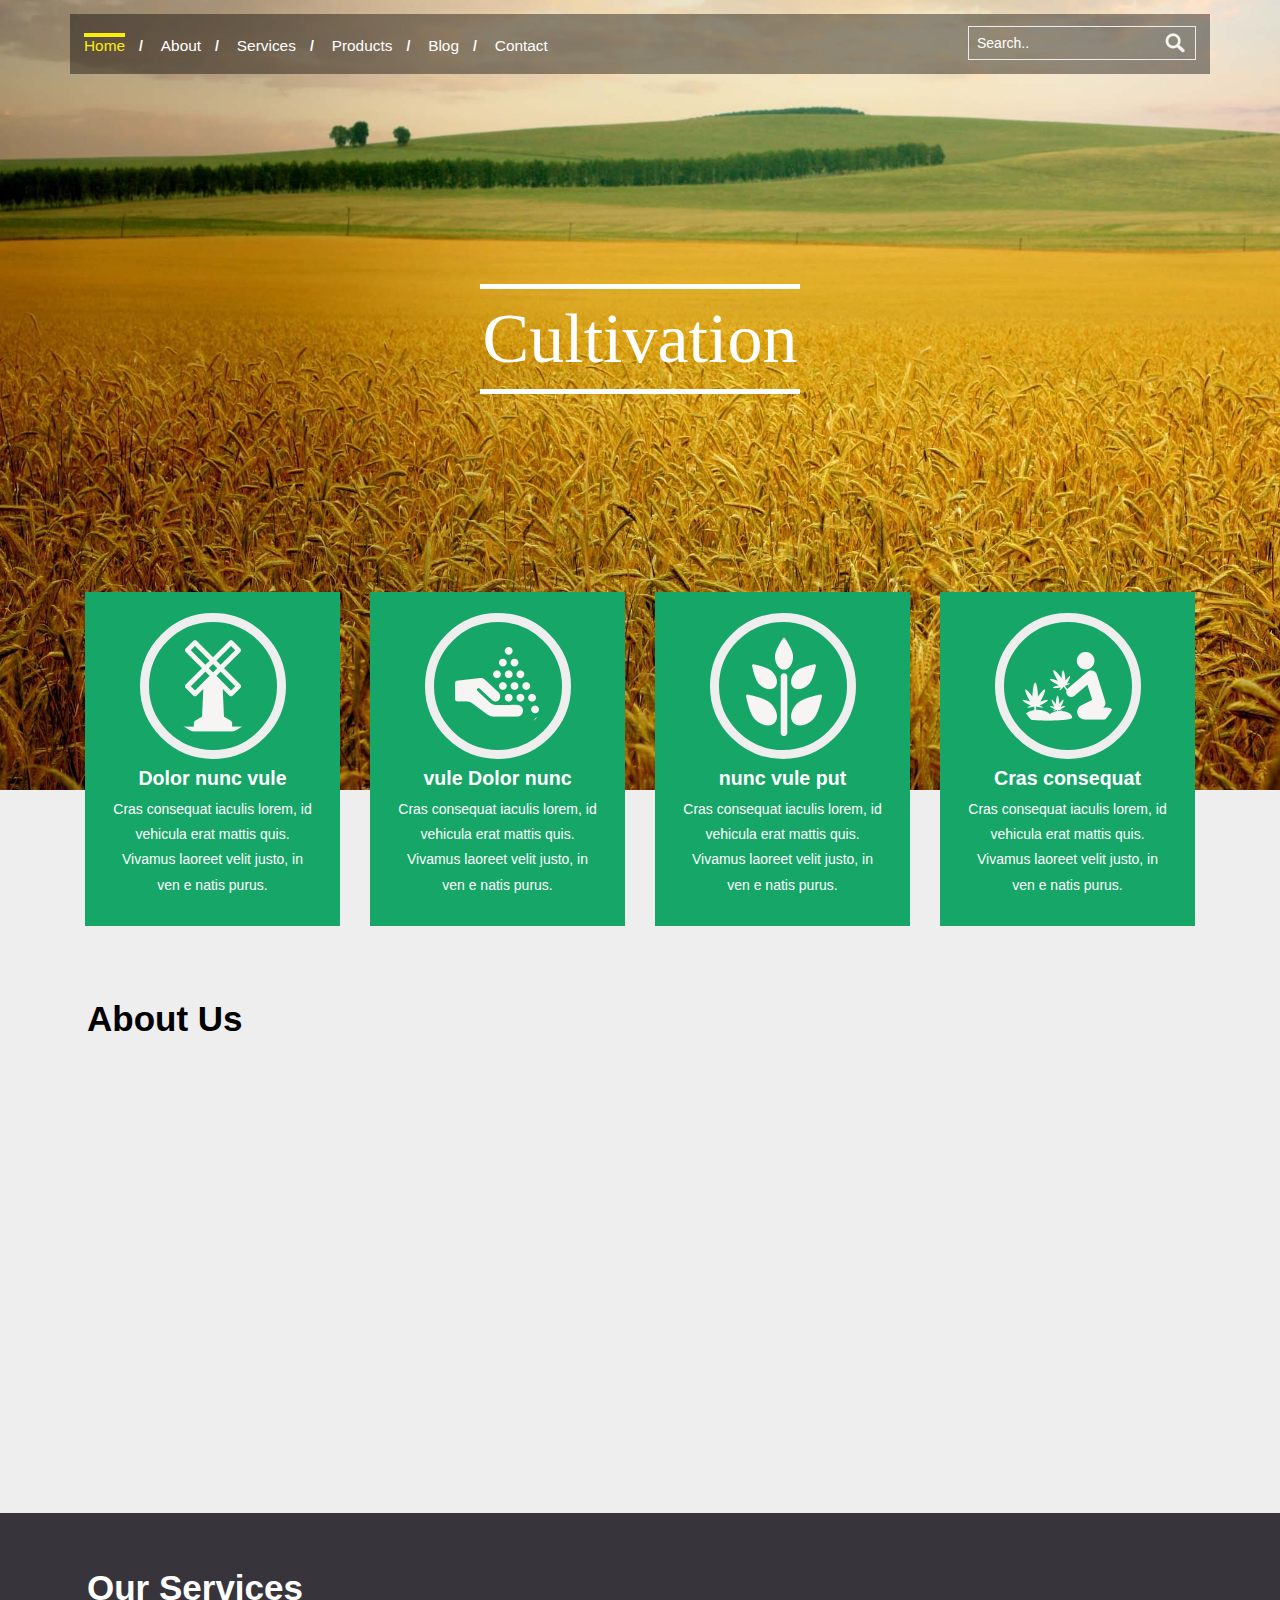
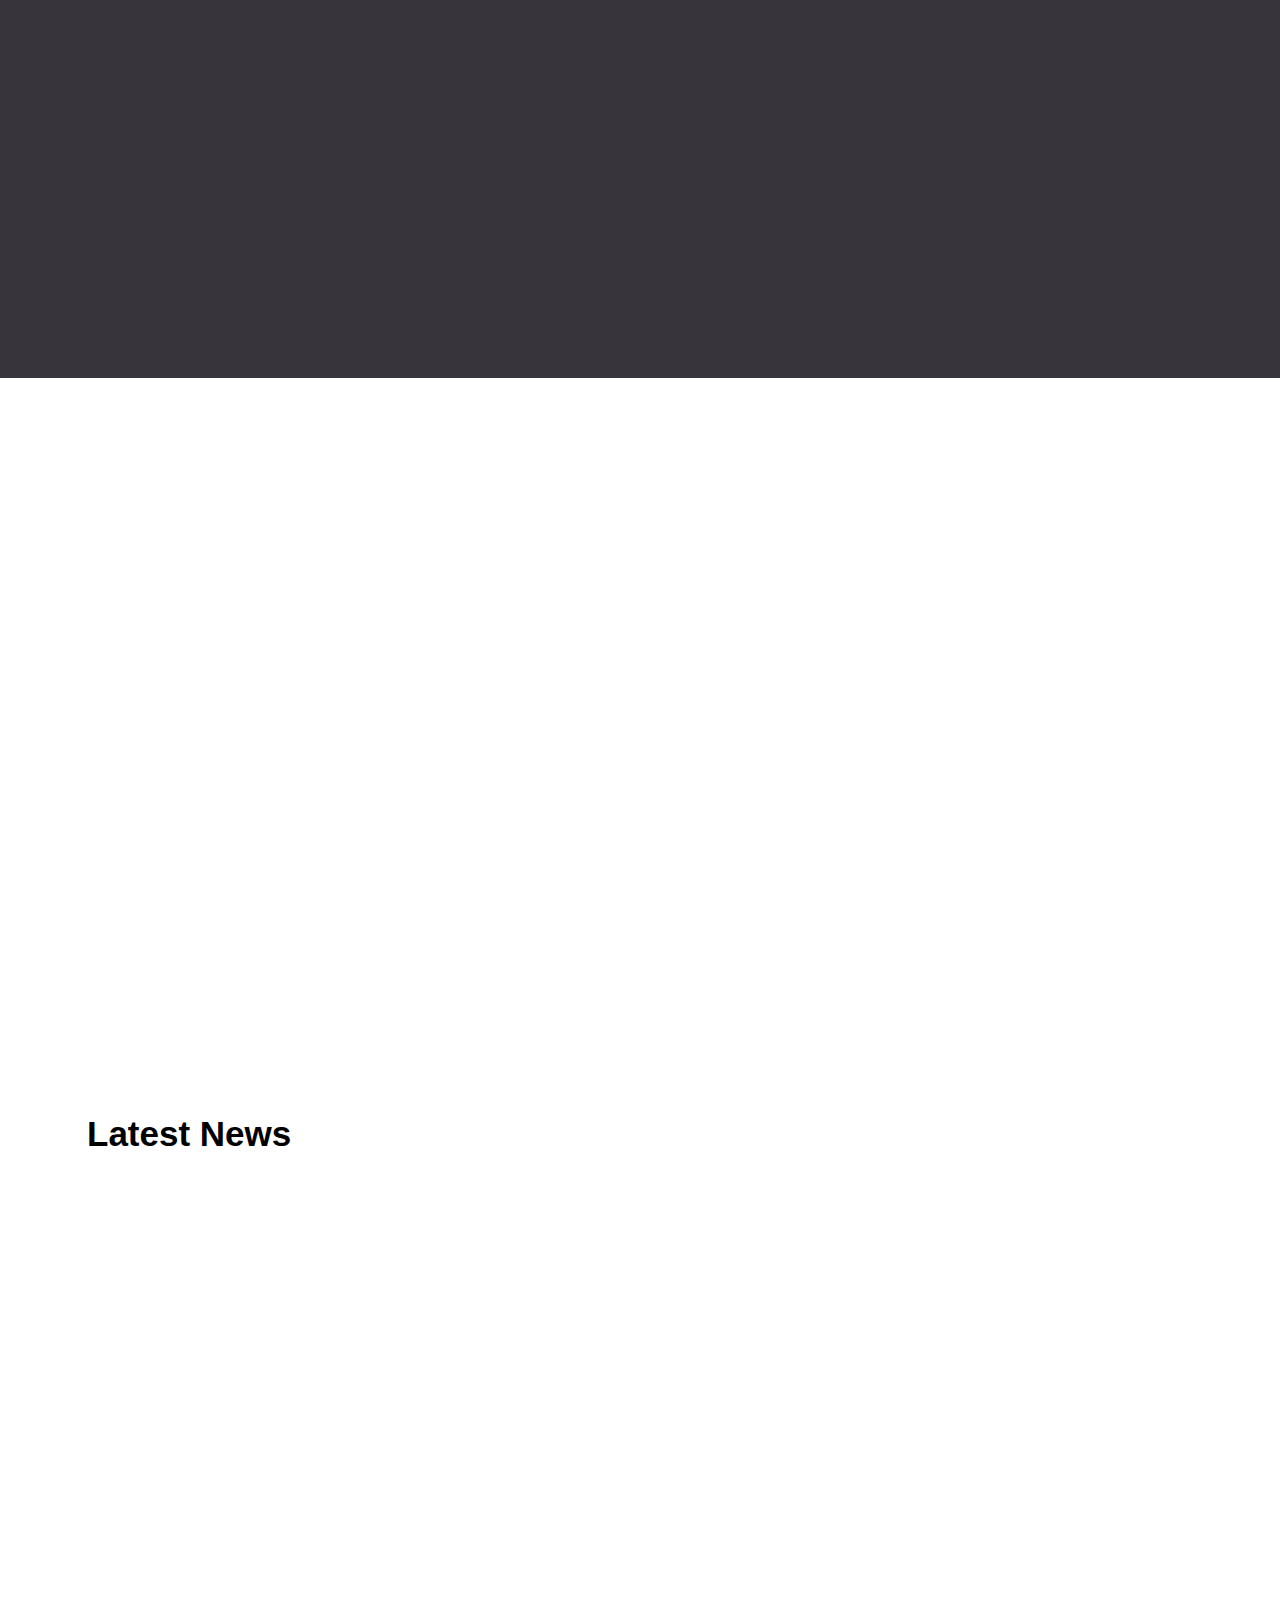
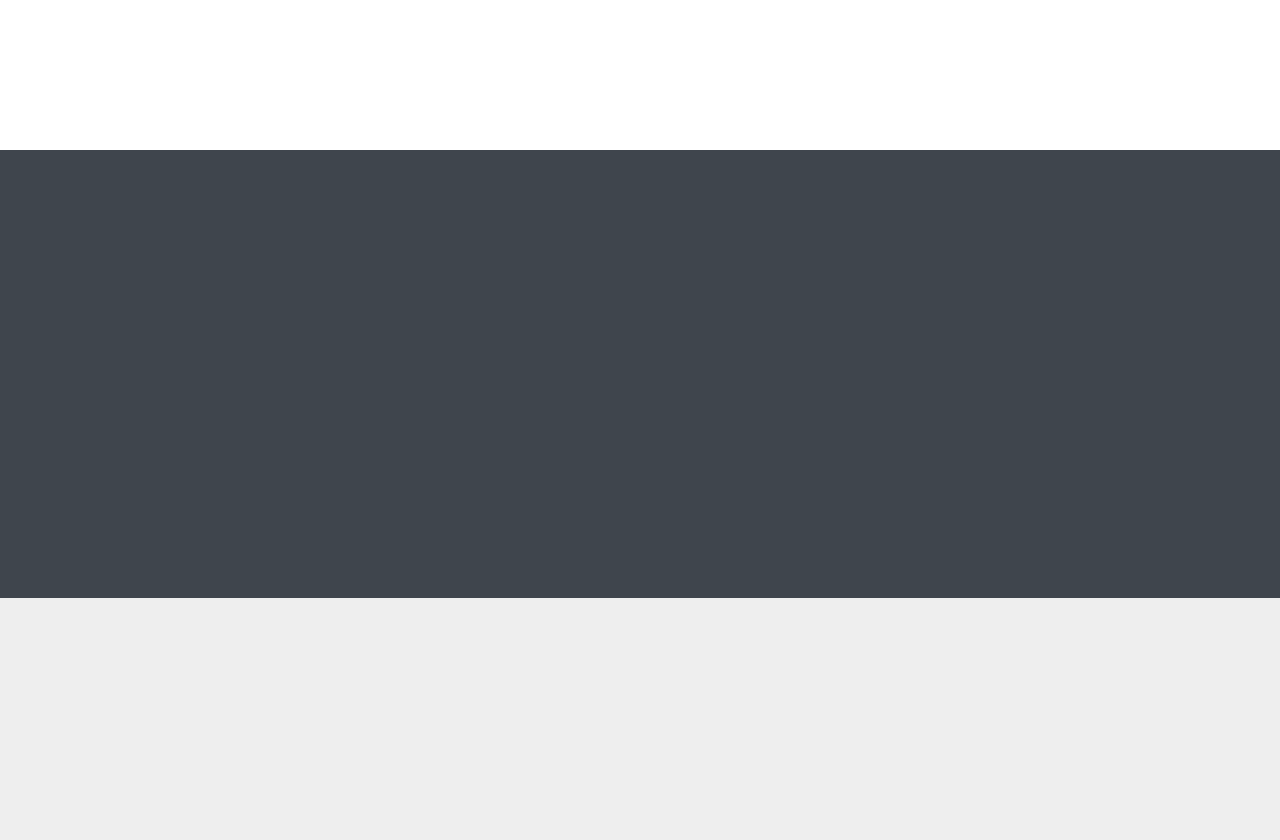
==== commit b372bc8d: "Add files via upload" ====
--- a/cultivation/index.html
+++ b/cultivation/index.html
@@ -339,19 +339,10 @@
 		</div>
 		</div>
 		<div class="footer-bottom wow bounceInRight animated" data-wow-delay="0.4s" style="visibility: visible; -webkit-animation-delay: 0.4s;">
-									<p>Copyright &copy; 2015.Company name All rights reserved.More Templates <a href="http://www.cssmoban.com/" target="_blank" title="模板之家">模板之家</a> - Collect from <a href="http://www.cssmoban.com/" title="网页模板" target="_blank">网页模板</a></p>
 									</div>
 					<script type="text/javascript">
 						$(document).ready(function() {
-							/*
-							var defaults = {
-					  			containerID: 'toTop', // fading element id
-								containerHoverID: 'toTopHover', // fading element hover id
-								scrollSpeed: 1200,
-								easingType: 'linear' 
-					 		};
-							*/
-							
+
 							$().UItoTop({ easingType: 'easeOutQuart' });
 							
 						});
